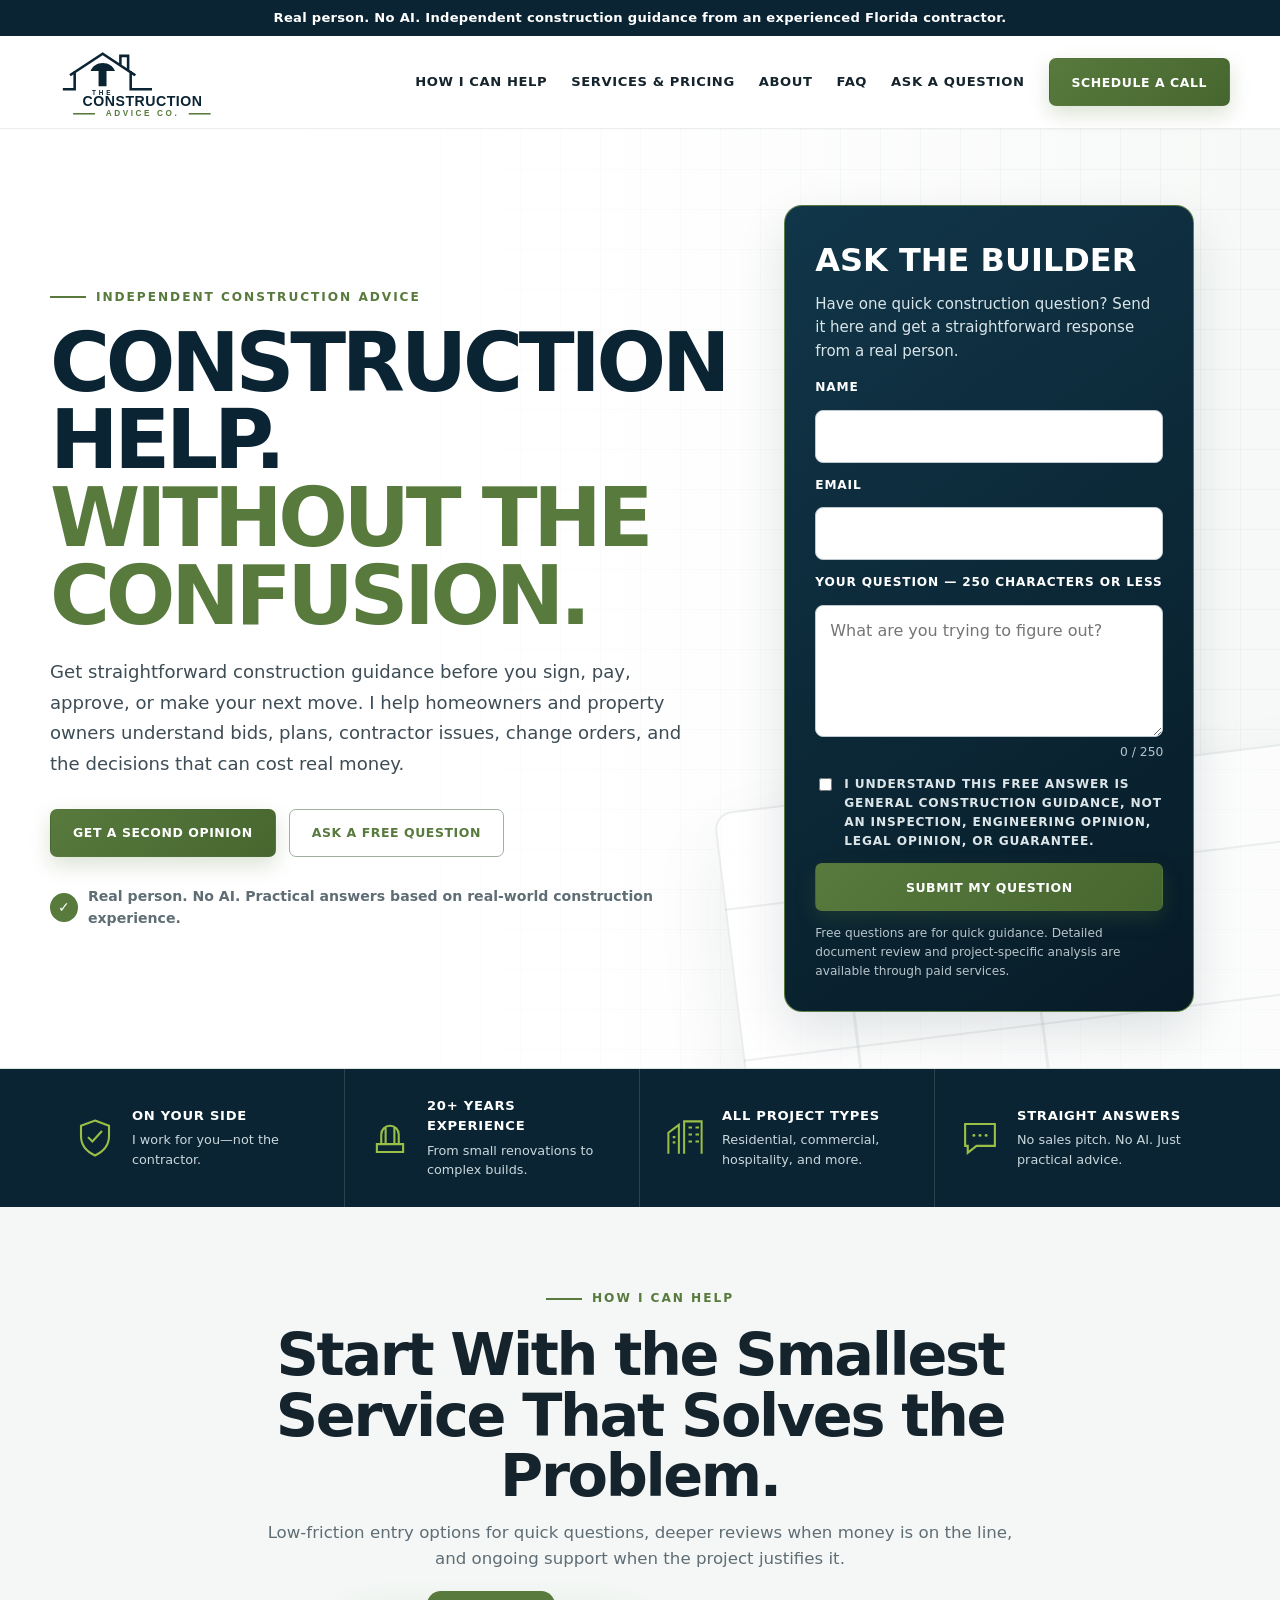
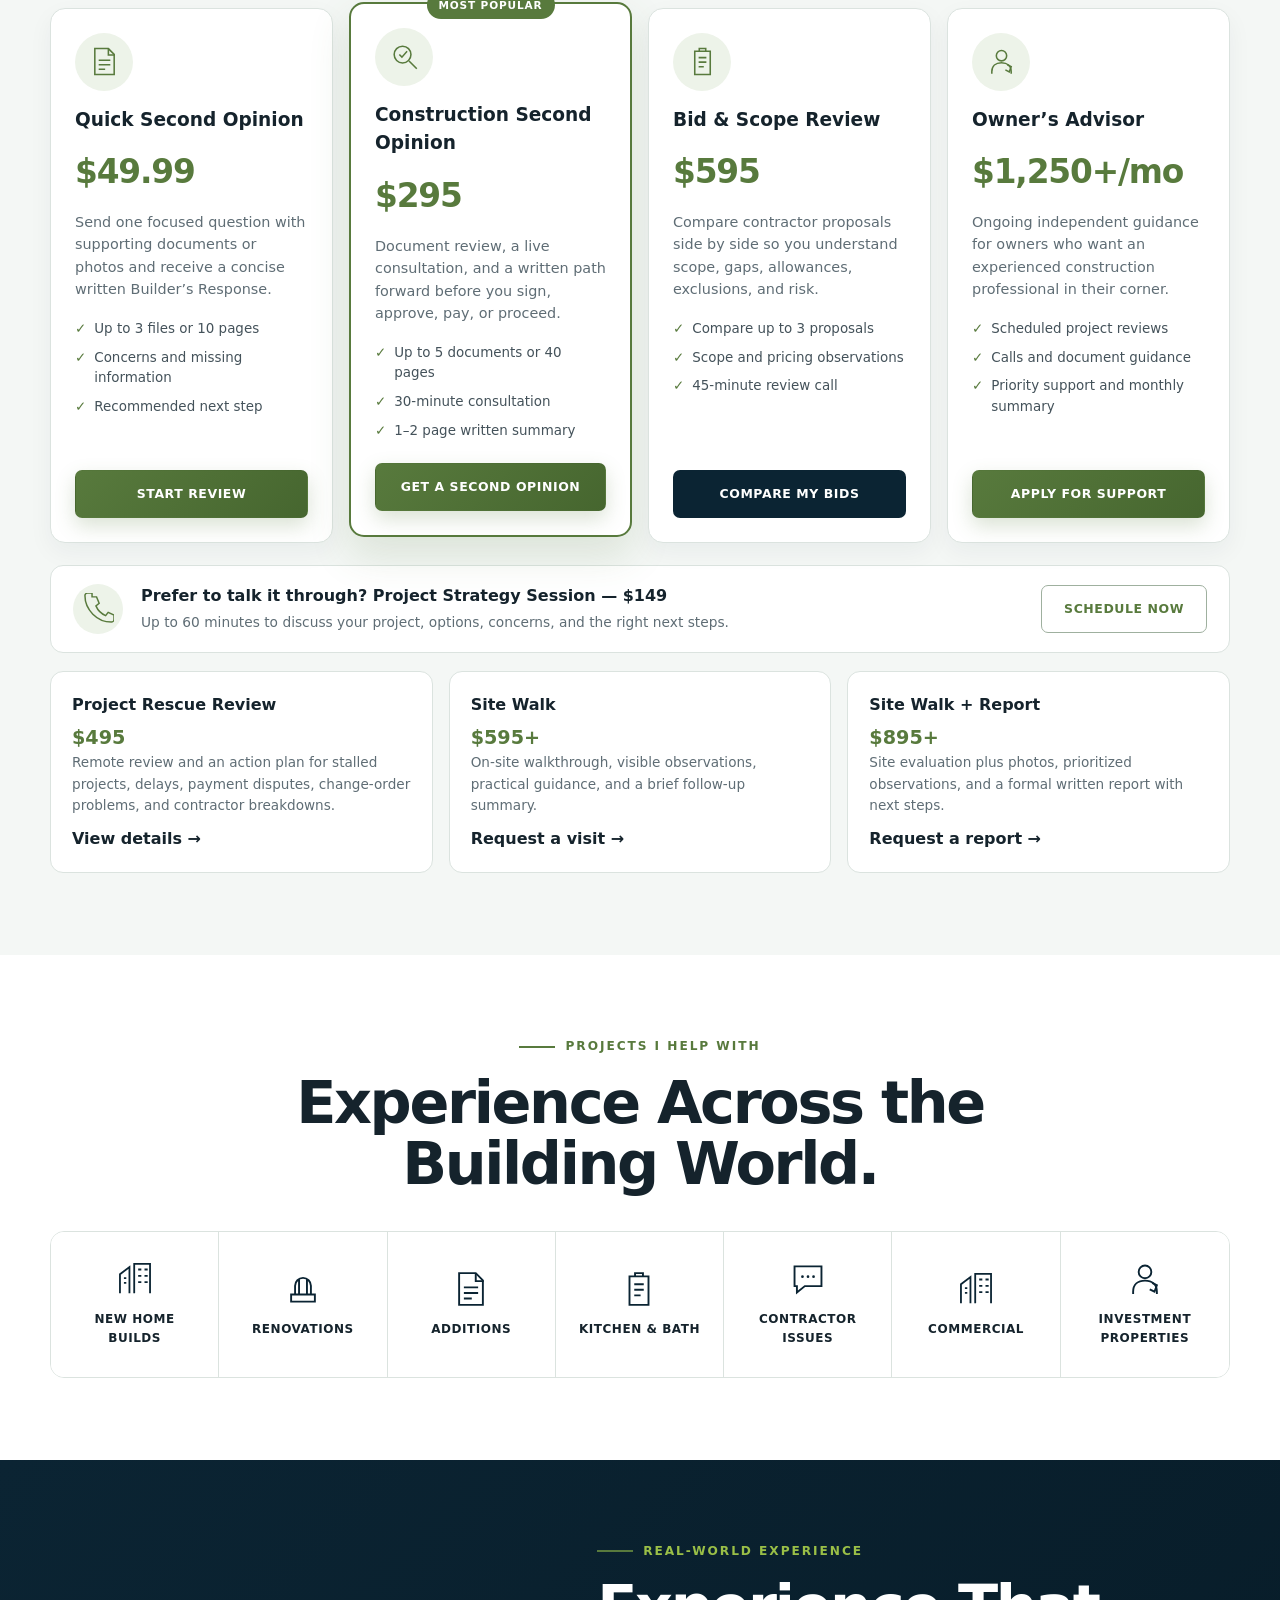
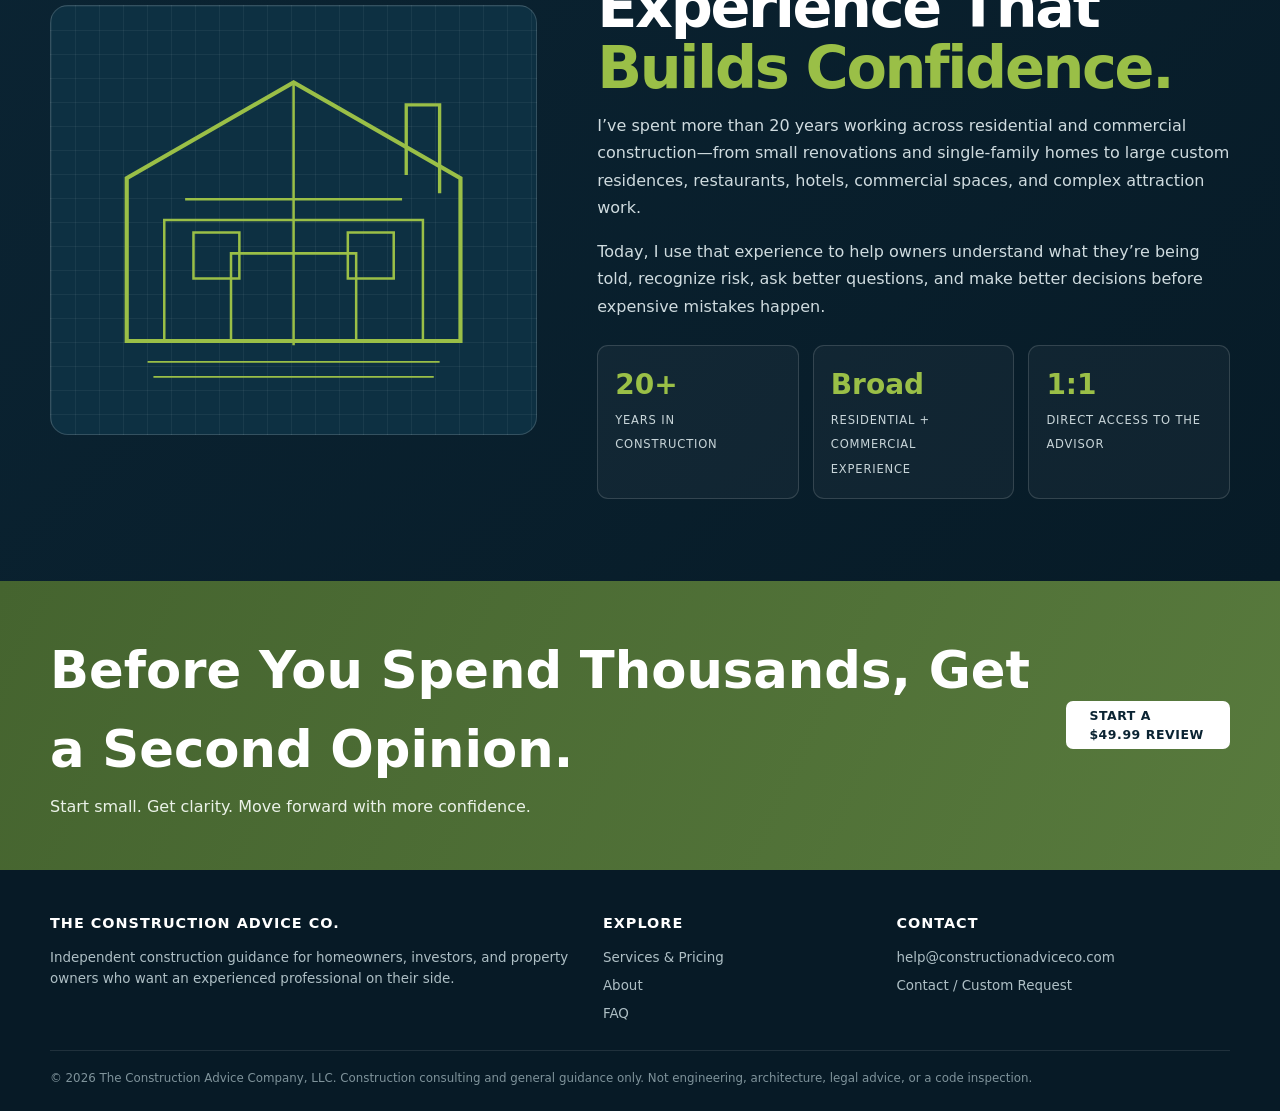
==== index.html @ 318cc496 "Add files via upload Initial website upload" ====
<!DOCTYPE html>

<html lang="en"><head><meta charset="utf-8"/><meta content="width=device-width,initial-scale=1" name="viewport"/><title>The Construction Advice Co. | Independent Construction Advice</title><meta content="Independent construction advice from an experienced Florida contractor." name="description"/><link href="assets/favicon.svg" rel="icon" type="image/svg+xml"/><link href="assets/styles.css" rel="stylesheet"/></head><body data-page="index"><a class="skip" href="#main">Skip to content</a>
<div class="topbar" data-cms="global.topbar">Real person. No AI. Independent construction guidance from an experienced Florida contractor.</div>
<header class="site-header"><div class="container header-inner">
<a aria-label="The Construction Advice Co. home" href="index.html"><img alt="The Construction Advice Co." class="brand-logo" src="assets/logo.svg"/></a>
<nav aria-label="Main navigation" class="nav" data-nav=""><a href="index.html#help">How I Can Help</a><a href="services.html">Services &amp; Pricing</a><a href="about.html">About</a><a href="faq.html">FAQ</a><a href="index.html#ask">Ask a Question</a><a class="btn btn-primary" data-cms-href="global.scheduleUrl" data-cms-text="global.scheduleLabel" data-config-link="scheduleStrategySession" href="strategy-session.html">Schedule a Call</a></nav>
<button aria-label="Open navigation" class="menu" data-menu="">☰</button></div></header>
<main id="main">
<section class="hero" data-cms-section="hero"><div class="container hero-grid"><div class="hero-copy"><div class="eyebrow" data-cms="home.hero.eyebrow">Independent Construction Advice</div><h1 data-cms-html="home.hero.title">Construction Help.<br/><span>Without the Confusion.</span></h1><p data-cms="home.hero.body">Get straightforward construction guidance before you sign, pay, approve, or make your next move. I help homeowners and property owners understand bids, plans, contractor issues, change orders, and the decisions that can cost real money.</p><div class="hero-actions"><a class="btn btn-primary" data-cms-href="home.hero.primaryUrl" data-cms-text="home.hero.primaryLabel" href="services.html#second-opinion">Get a Second Opinion</a><a class="btn btn-outline" data-cms-href="home.hero.secondaryUrl" data-cms-text="home.hero.secondaryLabel" href="#ask">Ask a Free Question</a></div><div class="microproof"><span class="dot">✓</span><span data-cms-tail="home.hero.proofText"><strong data-cms="home.hero.proofBold">Real person. No AI.</strong> Practical answers based on real-world construction experience.</span></div></div>
<div class="ask-card" id="ask"><h2 data-cms="home.ask.title">Ask the Builder</h2><p data-cms="home.ask.intro">Have one quick construction question? Send it here and get a straightforward response from a real person.</p>
<form action="thank-you.html" class="form" data-netlify="true" method="POST" name="ask-the-builder" netlify-honeypot="bot-field"><input name="form-name" type="hidden" value="ask-the-builder"/><p style="display:none"><label>Don’t fill this out: <input name="bot-field"/></label></p><label for="ask-name">Name</label><input autocomplete="name" id="ask-name" name="name" required=""/><label for="ask-email">Email</label><input autocomplete="email" id="ask-email" name="email" required="" type="email"/><label for="ask-question">Your Question — 250 Characters or Less</label><textarea data-char-limit="250" id="ask-question" maxlength="250" name="question" placeholder="What are you trying to figure out?" required=""></textarea><div class="counter" data-counter-for="ask-question">0 / 250</div><label class="form-check"><input name="acknowledgement" required="" type="checkbox" value="yes"/><span>I understand this free answer is general construction guidance, not an inspection, engineering opinion, legal opinion, or guarantee.</span></label><button class="btn btn-primary" data-cms="home.ask.button" type="submit">Submit My Question</button><div class="form-note" data-cms="home.ask.note">Free questions are for quick guidance. Detailed document review and project-specific analysis are available through paid services.</div></form></div></div></section>
<section class="trust" data-cms-section="trust"><div class="container trust-grid"><div class="trust-item"><div class="trust-icon"><svg aria-hidden="true" viewbox="0 0 48 48"><path d="M24 4 40 10v12c0 10-6.3 17.4-16 22-9.7-4.6-16-12-16-22V10L24 4Z" fill="none" stroke="currentColor" stroke-width="2.4"></path><path d="m16 23 5 5 11-12" fill="none" stroke="currentColor" stroke-width="2.4"></path></svg></div><div><strong data-cms="home.trust.0.title">On Your Side</strong><span data-cms="home.trust.0.text">I work for you—not the contractor.</span></div></div><div class="trust-item"><div class="trust-icon"><svg aria-hidden="true" viewbox="0 0 48 48"><path d="M9 31h30v9H9zM14 31V20a10 10 0 0 1 20 0v11M19 12v19M29 12v19" fill="none" stroke="currentColor" stroke-width="2.4"></path></svg></div><div><strong data-cms="home.trust.1.title">20+ Years Experience</strong><span data-cms="home.trust.1.text">From small renovations to complex builds.</span></div></div><div class="trust-item"><div class="trust-icon"><svg aria-hidden="true" viewbox="0 0 48 48"><path d="M5 42V18L17 9v33M23 42V5h20v37M10 23h3M10 29h3M28 12h4M36 12h4M28 20h4M36 20h4M28 28h4M36 28h4" fill="none" stroke="currentColor" stroke-width="2.3"></path></svg></div><div><strong data-cms="home.trust.2.title">All Project Types</strong><span data-cms="home.trust.2.text">Residential, commercial, hospitality, and more.</span></div></div><div class="trust-item"><div class="trust-icon"><svg aria-hidden="true" viewbox="0 0 48 48"><path d="M7 8h34v25H20L10 41v-8H7V8Z" fill="none" stroke="currentColor" stroke-width="2.4"></path><circle cx="17" cy="21" fill="currentColor" r="1.7"></circle><circle cx="24" cy="21" fill="currentColor" r="1.7"></circle><circle cx="31" cy="21" fill="currentColor" r="1.7"></circle></svg></div><div><strong data-cms="home.trust.3.title">Straight Answers</strong><span data-cms="home.trust.3.text">No sales pitch. No AI. Just practical advice.</span></div></div></div></section>
<section class="section section-soft" data-cms-section="help" id="help"><div class="container"><div class="section-head center"><div class="eyebrow" data-cms="home.help.eyebrow">How I Can Help</div><h2 data-cms="home.help.title">Start With the Smallest Service That Solves the Problem.</h2><p data-cms="home.help.intro">Low-friction entry options for quick questions, deeper reviews when money is on the line, and ongoing support when the project justifies it.</p></div><div class="service-grid">
<article class="service-card" data-service-key="quickReview"><div class="service-icon"><svg aria-hidden="true" viewbox="0 0 48 48"><path d="M9 4h21l9 9v31H9V4Z" fill="none" stroke="currentColor" stroke-width="2.4"></path><path d="M30 4v10h10M15 22h18M15 29h18M15 36h10" fill="none" stroke="currentColor" stroke-width="2.4"></path></svg></div><h3 data-service-field="title">Quick Second Opinion</h3><div class="price" data-service-field="price">$49.99</div><p data-service-field="description">Send one focused question with supporting documents or photos and receive a concise written Builder’s Response.</p><ul><li data-service-bullet="0">Up to 3 files or 10 pages</li><li data-service-bullet="1">Concerns and missing information</li><li data-service-bullet="2">Recommended next step</li></ul><a class="btn btn-primary" data-service-field-href="buttonUrl" data-service-field-text="buttonLabel" href="quick-review.html">Start Review</a></article>
<article class="service-card featured" data-service-key="secondOpinion" id="second-opinion"><div class="badge" data-service-field="badge">Most Popular</div><div class="service-icon"><svg aria-hidden="true" viewbox="0 0 48 48"><circle cx="21" cy="21" fill="none" r="13" stroke="currentColor" stroke-width="2.4"></circle><path d="m31 31 12 12M16 21l4 4 8-9" fill="none" stroke="currentColor" stroke-width="2.4"></path></svg></div><h3 data-service-field="title">Construction Second Opinion</h3><div class="price" data-service-field="price">$295</div><p data-service-field="description">Document review, a live consultation, and a written path forward before you sign, approve, pay, or proceed.</p><ul><li data-service-bullet="0">Up to 5 documents or 40 pages</li><li data-service-bullet="1">30-minute consultation</li><li data-service-bullet="2">1–2 page written summary</li></ul><a class="btn btn-primary" data-service-field-href="buttonUrl" data-service-field-text="buttonLabel" href="services.html#second-opinion">Get a Second Opinion</a></article>
<article class="service-card" data-service-key="bidReview"><div class="service-icon"><svg aria-hidden="true" viewbox="0 0 48 48"><path d="M12 8h24v36H12V8Z" fill="none" stroke="currentColor" stroke-width="2.4"></path><path d="M19 8V4h10v4M18 18h12M18 25h12M18 32h8" fill="none" stroke="currentColor" stroke-width="2.4"></path></svg></div><h3 data-service-field="title">Bid &amp; Scope Review</h3><div class="price" data-service-field="price">$595</div><p data-service-field="description">Compare contractor proposals side by side so you understand scope, gaps, allowances, exclusions, and risk.</p><ul><li data-service-bullet="0">Compare up to 3 proposals</li><li data-service-bullet="1">Scope and pricing observations</li><li data-service-bullet="2">45-minute review call</li></ul><a class="btn btn-navy" data-service-field-href="buttonUrl" data-service-field-text="buttonLabel" href="services.html#bid-review">Compare My Bids</a></article>
<article class="service-card" data-service-key="ownersAdvisor"><div class="service-icon"><svg aria-hidden="true" viewbox="0 0 48 48"><circle cx="24" cy="15" fill="none" r="8" stroke="currentColor" stroke-width="2.4"></circle><path d="M9 43v-3c0-9 6-14 15-14s15 5 15 14v3" fill="none" stroke="currentColor" stroke-width="2.4"></path><path d="m33 29 6 3-3 8-6-3" fill="none" stroke="currentColor" stroke-width="2.4"></path></svg></div><h3 data-service-field="title">Owner’s Advisor</h3><div class="price" data-service-field="price">$1,250+<small>/mo</small></div><p data-service-field="description">Ongoing independent guidance for owners who want an experienced construction professional in their corner.</p><ul><li data-service-bullet="0">Scheduled project reviews</li><li data-service-bullet="1">Calls and document guidance</li><li data-service-bullet="2">Priority support and monthly summary</li></ul><a class="btn btn-primary" data-config-link="ownerAdvisorApply" data-service-field-href="buttonUrl" data-service-field-text="buttonLabel" href="contact.html#owners-advisor">Apply for Support</a></article>
</div>
<div class="strategy-bar" data-service-key="strategy"><div class="service-icon"><svg aria-hidden="true" viewbox="0 0 48 48"><path d="M14 6h7l4 10-5 4c3 7 8 12 15 15l4-5 9 4v7c0 2-2 4-4 4C22 45 3 26 3 4c0-2 2-4 4-4h7v6Z" fill="none" stroke="currentColor" stroke-width="2.3"></path></svg></div><div><strong data-strategy-heading="1">Prefer to talk it through? Project Strategy Session — $149</strong><p data-service-field="description">Up to 60 minutes to discuss your project, options, concerns, and the right next steps.</p></div><a class="btn btn-outline" data-config-link="scheduleStrategySession" data-service-field-href="buttonUrl" data-service-field-text="buttonLabel" href="strategy-session.html">Schedule Now</a></div>
<div class="secondary-grid"><div class="secondary-card" data-service-key="projectRescue"><h3 data-service-field="title">Project Rescue Review</h3><div class="mini-price" data-service-field="price">$495</div><p data-service-field="description">Remote review and an action plan for stalled projects, delays, payment disputes, change-order problems, and contractor breakdowns.</p><a data-service-field-href="buttonUrl" href="services.html#project-rescue"><strong data-service-field="buttonLabel">View details →</strong></a></div><div class="secondary-card" data-service-key="siteWalk"><h3 data-service-field="title">Site Walk</h3><div class="mini-price" data-service-field="price">$595+</div><p data-service-field="description">On-site walkthrough, visible observations, practical guidance, and a brief follow-up summary.</p><a data-service-field-href="buttonUrl" href="services.html#site-walk"><strong data-service-field="buttonLabel">Request a visit →</strong></a></div><div class="secondary-card" data-service-key="siteReport"><h3 data-service-field="title">Site Walk + Report</h3><div class="mini-price" data-service-field="price">$895+</div><p data-service-field="description">Site evaluation plus photos, prioritized observations, and a formal written report with next steps.</p><a data-service-field-href="buttonUrl" href="services.html#site-report"><strong data-service-field="buttonLabel">Request a report →</strong></a></div></div></div></section>
<section class="section" data-cms-section="projects"><div class="container"><div class="section-head center"><div class="eyebrow">Projects I Help With</div><h2>Experience Across the Building World.</h2></div><div class="projects">
<div class="project"><svg aria-hidden="true" viewbox="0 0 48 48"><path d="M5 42V18L17 9v33M23 42V5h20v37M10 23h3M10 29h3M28 12h4M36 12h4M28 20h4M36 20h4M28 28h4M36 28h4" fill="none" stroke="currentColor" stroke-width="2.3"></path></svg><strong data-cms="home.projects.0">New Home Builds</strong></div><div class="project"><svg aria-hidden="true" viewbox="0 0 48 48"><path d="M9 31h30v9H9zM14 31V20a10 10 0 0 1 20 0v11M19 12v19M29 12v19" fill="none" stroke="currentColor" stroke-width="2.4"></path></svg><strong data-cms="home.projects.1">Renovations</strong></div><div class="project"><svg aria-hidden="true" viewbox="0 0 48 48"><path d="M9 4h21l9 9v31H9V4Z" fill="none" stroke="currentColor" stroke-width="2.4"></path><path d="M30 4v10h10M15 22h18M15 29h18M15 36h10" fill="none" stroke="currentColor" stroke-width="2.4"></path></svg><strong data-cms="home.projects.2">Additions</strong></div><div class="project"><svg aria-hidden="true" viewbox="0 0 48 48"><path d="M12 8h24v36H12V8Z" fill="none" stroke="currentColor" stroke-width="2.4"></path><path d="M19 8V4h10v4M18 18h12M18 25h12M18 32h8" fill="none" stroke="currentColor" stroke-width="2.4"></path></svg><strong data-cms="home.projects.3">Kitchen &amp; Bath</strong></div><div class="project"><svg aria-hidden="true" viewbox="0 0 48 48"><path d="M7 8h34v25H20L10 41v-8H7V8Z" fill="none" stroke="currentColor" stroke-width="2.4"></path><circle cx="17" cy="21" fill="currentColor" r="1.7"></circle><circle cx="24" cy="21" fill="currentColor" r="1.7"></circle><circle cx="31" cy="21" fill="currentColor" r="1.7"></circle></svg><strong data-cms="home.projects.4">Contractor Issues</strong></div><div class="project"><svg aria-hidden="true" viewbox="0 0 48 48"><path d="M5 42V18L17 9v33M23 42V5h20v37M10 23h3M10 29h3M28 12h4M36 12h4M28 20h4M36 20h4M28 28h4M36 28h4" fill="none" stroke="currentColor" stroke-width="2.3"></path></svg><strong data-cms="home.projects.5">Commercial</strong></div><div class="project"><svg aria-hidden="true" viewbox="0 0 48 48"><circle cx="24" cy="15" fill="none" r="8" stroke="currentColor" stroke-width="2.4"></circle><path d="M9 43v-3c0-9 6-14 15-14s15 5 15 14v3" fill="none" stroke="currentColor" stroke-width="2.4"></path><path d="m33 29 6 3-3 8-6-3" fill="none" stroke="currentColor" stroke-width="2.4"></path></svg><strong data-cms="home.projects.6">Investment Properties</strong></div>
</div></div></section>
<section class="section section-dark" data-cms-section="experience"><div class="container experience-grid"><div class="blueprint"><svg aria-hidden="true" viewbox="0 0 500 420"><path d="M50 355V160l200-115 200 115v195H50Z" fill="none" stroke="currentColor" stroke-width="5"></path><path d="M95 355V210h310v145M175 355V250h150v105M120 185h260M250 45v315" fill="none" stroke="currentColor" stroke-width="3"></path><path d="M75 380h350M82 398h336" fill="none" stroke="currentColor" stroke-width="2"></path><path d="M385 156V72h40v106" fill="none" stroke="currentColor" stroke-width="4"></path><path d="M130 225h55v55h-55zM315 225h55v55h-55z" fill="none" stroke="currentColor" stroke-width="3"></path></svg></div><div class="experience-copy"><div class="eyebrow" data-cms="home.experience.eyebrow" style="color:var(--lime)">Real-World Experience</div><h2 data-cms-html="home.experience.title">Experience That <span>Builds Confidence.</span></h2><p data-cms="home.experience.paragraph1">I’ve spent more than 20 years working across residential and commercial construction—from small renovations and single-family homes to large custom residences, restaurants, hotels, commercial spaces, and complex attraction work.</p><p data-cms="home.experience.paragraph2">Today, I use that experience to help owners understand what they’re being told, recognize risk, ask better questions, and make better decisions before expensive mistakes happen.</p><div class="stats"><div class="stat"><strong data-cms="home.experience.stats.0.value">20+</strong><span data-cms="home.experience.stats.0.label">Years in Construction</span></div><div class="stat"><strong data-cms="home.experience.stats.1.value">Broad</strong><span data-cms="home.experience.stats.1.label">Residential + Commercial Experience</span></div><div class="stat"><strong data-cms="home.experience.stats.2.value">1:1</strong><span data-cms="home.experience.stats.2.label">Direct Access to the Advisor</span></div></div></div></div></section>
<section class="final-cta" data-cms-section="finalCta"><div class="container final-inner"><div><h2 data-cms="home.finalCta.title">Before You Spend Thousands, Get a Second Opinion.</h2><p data-cms="home.finalCta.text">Start small. Get clarity. Move forward with more confidence.</p></div><a class="btn btn-light" data-cms-href="home.finalCta.buttonUrl" data-cms-text="home.finalCta.buttonLabel" href="quick-review.html">Start a $49.99 Review</a></div></section>
</main><footer class="footer"><div class="container"><div class="footer-grid">
<div><h3>The Construction Advice Co.</h3><p data-cms="global.footerDescription">Independent construction guidance for homeowners, investors, and property owners who want an experienced professional on their side.</p></div>
<div><h3>Explore</h3><div class="footer-links"><a href="services.html">Services &amp; Pricing</a><a href="about.html">About</a><a href="faq.html">FAQ</a></div></div>
<div><h3>Contact</h3><div class="footer-links"><a data-cms-email="global.contactEmail" href="mailto:help@constructionadviceco.com">help@constructionadviceco.com</a><a href="contact.html">Contact / Custom Request</a></div></div>
</div><div class="copyright" data-cms="global.disclaimer">© 2026 The Construction Advice Company, LLC. Construction consulting and general guidance only. Not engineering, architecture, legal advice, or a code inspection.</div></div></footer>
<script src="assets/site-config.js"></script><script src="assets/cms-content.js"></script><script src="assets/script.js"></script></body></html>
---- assets/styles.css ----
:root{
  --navy:#0b2433;--navy2:#113649;--green:#587a3d;--green2:#779c50;--lime:#9abf47;
  --ink:#15232c;--muted:#5f6d75;--soft:#f4f7f5;--line:#dbe3df;--white:#fff;
  --shadow:0 20px 50px rgba(11,36,51,.12);--radius:18px;--max:1180px
}
*{box-sizing:border-box}html{scroll-behavior:smooth}body{margin:0;color:var(--ink);background:#fff;font-family:Inter,ui-sans-serif,system-ui,-apple-system,BlinkMacSystemFont,"Segoe UI",sans-serif;line-height:1.55}a{color:inherit;text-decoration:none}img,svg{max-width:100%;display:block}button,input,textarea,select{font:inherit}.container{width:min(var(--max),calc(100% - 40px));margin:auto}.skip{position:absolute;left:-9999px}.skip:focus{left:10px;top:10px;background:#fff;padding:10px;z-index:9999}
.topbar{background:var(--navy);color:#fff;text-align:center;padding:8px 18px;font-size:.82rem;font-weight:700;letter-spacing:.02em}.site-header{position:sticky;top:0;z-index:50;background:rgba(255,255,255,.96);backdrop-filter:blur(12px);border-bottom:1px solid rgba(11,36,51,.08)}.header-inner{min-height:92px;display:flex;align-items:center;justify-content:space-between;gap:24px}.brand-logo{width:250px;max-height:72px;object-fit:contain;object-position:left center}.nav{display:flex;gap:24px;align-items:center;font-size:.82rem;font-weight:850;text-transform:uppercase;letter-spacing:.045em}.nav a:not(.btn){padding:12px 0;position:relative}.nav a:not(.btn)::after{content:"";position:absolute;left:0;right:100%;bottom:4px;height:2px;background:var(--green);transition:.2s}.nav a:hover::after{right:0}.menu{display:none;width:46px;height:46px;border:1px solid var(--line);background:#fff;border-radius:8px;font-size:1.35rem}.btn{display:inline-flex;align-items:center;justify-content:center;min-height:48px;padding:0 22px;border-radius:7px;border:1px solid transparent;font-weight:850;text-transform:uppercase;letter-spacing:.045em;font-size:.78rem;cursor:pointer;transition:.2s}.btn:hover{transform:translateY(-2px)}.btn-primary{background:linear-gradient(135deg,var(--green),#46662f);color:#fff;box-shadow:0 8px 20px rgba(88,122,61,.22)}.btn-navy{background:var(--navy);color:#fff}.btn-outline{border-color:#9fb09f;color:var(--green);background:#fff}.btn-light{background:#fff;color:var(--navy)}
.hero{position:relative;overflow:hidden;border-bottom:1px solid var(--line);background:linear-gradient(90deg,#fff 0%,rgba(255,255,255,.97) 44%,rgba(244,247,245,.78) 100%)}.hero:before{content:"";position:absolute;inset:0;background:linear-gradient(rgba(11,36,51,.035) 1px,transparent 1px),linear-gradient(90deg,rgba(11,36,51,.035) 1px,transparent 1px);background-size:40px 40px;mask-image:linear-gradient(to right,transparent 20%,#000 90%)}.hero:after{content:"";position:absolute;width:620px;height:410px;right:-80px;bottom:-120px;border:2px solid rgba(11,36,51,.08);border-radius:18px;transform:rotate(-7deg);background:linear-gradient(90deg,transparent 0 18%,rgba(11,36,51,.07) 18% 18.5%,transparent 18.5% 48%,rgba(11,36,51,.07) 48% 48.5%,transparent 48.5%),linear-gradient(transparent 0 23%,rgba(11,36,51,.07) 23% 23.5%,transparent 23.5% 60%,rgba(11,36,51,.07) 60% 60.5%,transparent 60.5%),rgba(255,255,255,.55);box-shadow:0 35px 80px rgba(11,36,51,.08)}.hero-grid{position:relative;z-index:2;display:grid;grid-template-columns:1.08fr .92fr;gap:58px;align-items:center;padding:76px 0 56px}.eyebrow{color:var(--green);font-size:.76rem;font-weight:900;letter-spacing:.16em;text-transform:uppercase;display:flex;align-items:center;gap:10px;margin-bottom:17px}.eyebrow:before{content:"";width:36px;height:2px;background:var(--green)}h1,h2,h3,p{margin-top:0}.hero h1{font-size:clamp(3.2rem,6.4vw,5.9rem);line-height:.95;letter-spacing:-.052em;text-transform:uppercase;margin-bottom:22px;color:var(--navy)}.hero h1 span{color:var(--green)}.hero-copy>p{font-size:1.13rem;line-height:1.7;color:#3d4c55;max-width:650px}.hero-actions{display:flex;flex-wrap:wrap;gap:13px;margin:29px 0}.microproof{display:flex;gap:10px;align-items:center;font-size:.88rem;color:var(--muted);font-weight:650}.microproof .dot{width:29px;height:29px;display:grid;place-items:center;border-radius:50%;background:var(--green);color:#fff;font-weight:900}
.ask-card{background:linear-gradient(145deg,var(--navy2),#071b27);color:#fff;padding:30px;border-radius:var(--radius);border:1px solid rgba(154,191,71,.55);box-shadow:var(--shadow)}.ask-card h2{font-size:2rem;text-transform:uppercase;margin-bottom:7px}.ask-card>p{color:#d9e5e9;font-size:.94rem}.form{display:grid;gap:13px}.form label{font-size:.76rem;font-weight:850;text-transform:uppercase;letter-spacing:.07em}.form input,.form textarea,.form select{width:100%;padding:13px 14px;border-radius:8px;border:1px solid #bdc9ce;background:#fff;color:var(--ink);outline:none}.form textarea{min-height:132px;resize:vertical}.form input:focus,.form textarea:focus,.form select:focus{border-color:var(--lime);box-shadow:0 0 0 3px rgba(154,191,71,.17)}.counter{text-align:right;color:#b7c5ca;font-size:.77rem;margin-top:-7px}.form-note{font-size:.76rem;color:#b8c5ca}.form-check{display:flex;gap:9px;align-items:flex-start;color:#dce6e9;font-size:.77rem}.form-check input{width:auto;margin-top:3px}.success{display:none;padding:12px 14px;border-radius:8px;background:#edf6e7;color:#375323;font-weight:750}.success.show{display:block}.ask-card .success{background:rgba(154,191,71,.16);color:#d8f0b9}
.trust{background:var(--navy);color:#fff}.trust-grid{display:grid;grid-template-columns:repeat(4,1fr)}.trust-item{display:grid;grid-template-columns:44px 1fr;gap:14px;align-items:center;padding:27px 24px;border-right:1px solid rgba(255,255,255,.14)}.trust-item:last-child{border-right:0}.trust-icon{width:42px;height:42px;color:var(--lime)}.trust-item strong{display:block;text-transform:uppercase;font-size:.82rem;letter-spacing:.055em;margin-bottom:4px}.trust-item span{display:block;color:#cad8dd;font-size:.8rem}
.section{padding:82px 0}.section-soft{background:var(--soft)}.section-dark{background:linear-gradient(135deg,var(--navy),#071b27);color:#fff}.section-head{max-width:780px;margin-bottom:36px}.section-head.center{text-align:center;margin-inline:auto}.section-head.center .eyebrow{justify-content:center}.section h2,.page-hero h1{font-size:clamp(2.35rem,4.6vw,4rem);line-height:1.03;letter-spacing:-.04em;margin-bottom:13px}.section-head p{color:var(--muted);font-size:1.04rem}.section-dark .section-head p{color:#cad8dd}.service-grid{display:grid;grid-template-columns:repeat(4,1fr);gap:16px}.service-card{position:relative;display:flex;flex-direction:column;padding:24px;background:#fff;border:1px solid var(--line);border-radius:15px;box-shadow:0 9px 24px rgba(11,36,51,.05);min-height:420px}.service-card.featured{border:2px solid var(--green);box-shadow:0 18px 40px rgba(88,122,61,.16);transform:translateY(-6px)}.badge{position:absolute;top:-13px;left:50%;transform:translateX(-50%);white-space:nowrap;background:var(--green);color:#fff;padding:6px 12px;border-radius:999px;font-size:.66rem;text-transform:uppercase;font-weight:900;letter-spacing:.08em}.service-icon{width:58px;height:58px;border-radius:50%;display:grid;place-items:center;color:var(--green);background:#edf3e9;margin-bottom:15px}.service-icon svg{width:31px;height:31px}.service-card h3{font-size:1.16rem;margin-bottom:5px}.price{font-size:2.05rem;color:var(--green);font-weight:900;letter-spacing:-.035em;margin:8px 0 13px}.price small{font-size:.85rem;letter-spacing:0}.service-card p{color:var(--muted);font-size:.9rem}.service-card ul{list-style:none;margin:4px 0 21px;padding:0;display:grid;gap:8px;font-size:.84rem;color:#44525a}.service-card li{display:flex;gap:8px}.service-card li:before{content:"✓";font-weight:900;color:var(--green)}.service-card .btn{margin-top:auto}.strategy-bar{display:grid;grid-template-columns:auto 1fr auto;align-items:center;gap:18px;margin-top:22px;padding:18px 22px;background:#fff;border:1px solid var(--line);border-radius:13px}.strategy-bar .service-icon{margin:0;width:50px;height:50px}.strategy-bar strong{display:block;font-size:1rem}.strategy-bar p{margin:3px 0 0;color:var(--muted);font-size:.86rem}.secondary-grid{display:grid;grid-template-columns:repeat(3,1fr);gap:16px;margin-top:18px}.secondary-card{background:#fff;border:1px solid var(--line);border-radius:13px;padding:21px}.secondary-card h3{font-size:1rem;margin-bottom:5px}.secondary-card p{color:var(--muted);font-size:.85rem;margin-bottom:11px}.mini-price{font-size:1.2rem;font-weight:900;color:var(--green)}
.projects{display:grid;grid-template-columns:repeat(7,1fr);border:1px solid var(--line);border-radius:14px;overflow:hidden}.project{min-height:145px;display:flex;flex-direction:column;align-items:center;justify-content:center;text-align:center;gap:12px;padding:18px;border-right:1px solid var(--line);background:#fff}.project:last-child{border-right:0}.project svg{width:38px;height:38px;color:var(--navy)}.project strong{font-size:.75rem;text-transform:uppercase;letter-spacing:.045em}
.experience-grid{display:grid;grid-template-columns:.87fr 1.13fr;gap:60px;align-items:center}.blueprint{min-height:430px;border:1px solid rgba(255,255,255,.16);border-radius:18px;background:linear-gradient(rgba(255,255,255,.05) 1px,transparent 1px),linear-gradient(90deg,rgba(255,255,255,.05) 1px,transparent 1px),#0d3042;background-size:24px 24px;position:relative}.blueprint svg{position:absolute;inset:34px;width:calc(100% - 68px);height:calc(100% - 68px);color:var(--lime)}.experience-copy h2 span{color:var(--lime)}.experience-copy p{color:#cfdbdf;font-size:1rem;line-height:1.72}.stats{display:grid;grid-template-columns:repeat(3,1fr);gap:14px;margin-top:25px}.stat{padding:17px;border:1px solid rgba(255,255,255,.14);border-radius:11px;background:rgba(255,255,255,.04)}.stat strong{display:block;color:var(--lime);font-size:1.75rem}.stat span{font-size:.72rem;color:#c8d5d9;text-transform:uppercase;letter-spacing:.07em}
.page-hero{padding:67px 0;background:linear-gradient(135deg,var(--navy),var(--navy2));color:#fff}.page-hero p{max-width:760px;color:#d2dfe4;font-size:1.05rem}.price-list{display:grid;gap:14px}.price-row{display:grid;grid-template-columns:1.1fr .5fr 1.55fr auto;gap:17px;align-items:center;background:#fff;border:1px solid var(--line);border-radius:13px;padding:20px}.price-row strong{font-size:1rem}.amount{font-size:1.35rem;font-weight:900;color:var(--green)}.details{color:var(--muted);font-size:.87rem}.two-col{display:grid;grid-template-columns:1fr 1fr;gap:34px}.content-card{background:#fff;border:1px solid var(--line);border-radius:15px;padding:27px;box-shadow:0 10px 24px rgba(11,36,51,.05)}.content-card h2{font-size:1.8rem}.checklist{display:grid;gap:10px;padding:0;list-style:none}.checklist li{display:flex;gap:9px}.checklist li:before{content:"✓";font-weight:900;color:var(--green)}.notice{border-left:4px solid var(--green);background:#edf3e9;border-radius:8px;padding:14px 16px;color:#3c4d43;font-size:.86rem}.form-card{max-width:820px;margin:auto;background:#fff;border:1px solid var(--line);border-radius:16px;padding:29px;box-shadow:var(--shadow)}.form-card .form-note{color:var(--muted)}.file-help{font-size:.76rem;color:var(--muted);margin-top:-7px}.payment-box{display:grid;grid-template-columns:1fr auto;align-items:center;gap:18px;padding:20px;border:1px solid var(--line);background:#fff;border-radius:13px;margin-bottom:22px}.payment-box h3{margin-bottom:4px}.payment-box p{margin-bottom:0;color:var(--muted);font-size:.85rem}
.faq{display:grid;gap:12px}.faq details{background:#fff;border:1px solid var(--line);border-radius:11px;padding:17px 19px}.faq summary{cursor:pointer;font-weight:850}.faq p{color:var(--muted);font-size:.9rem;margin:12px 0 0}.final-cta{padding:50px 0;background:linear-gradient(115deg,#45642f,var(--green));color:#fff}.final-inner{display:flex;justify-content:space-between;align-items:center;gap:28px}.final-cta h2{margin-bottom:5px;font-size:clamp(2rem,4vw,3.2rem)}.final-cta p{margin-bottom:0;color:#ebf2e8}.footer{background:#071a26;color:#b9c8ce;padding:42px 0 24px}.footer-grid{display:grid;grid-template-columns:1.4fr .7fr .9fr;gap:34px}.footer h3{color:#fff;font-size:.9rem;text-transform:uppercase;letter-spacing:.07em}.footer p,.footer a{font-size:.84rem;color:#aebfc5}.footer-links{display:grid;gap:7px}.copyright{border-top:1px solid rgba(255,255,255,.1);padding-top:18px;margin-top:25px;font-size:.74rem;color:#7f939b}
@media(max-width:1050px){.nav{position:fixed;display:none;inset:92px 20px auto 20px;flex-direction:column;align-items:stretch;padding:20px;background:#fff;border:1px solid var(--line);box-shadow:var(--shadow);border-radius:12px}.nav.open{display:flex}.nav a{text-align:center}.menu{display:block}.hero-grid,.experience-grid{grid-template-columns:1fr}.service-grid{grid-template-columns:repeat(2,1fr)}.projects{grid-template-columns:repeat(4,1fr)}.project{border-bottom:1px solid var(--line)}.price-row{grid-template-columns:1fr}.two-col{grid-template-columns:1fr}.secondary-grid{grid-template-columns:1fr 1fr}}
@media(max-width:720px){.container{width:min(var(--max),calc(100% - 26px))}.header-inner{min-height:78px}.brand-logo{width:205px}.nav{inset:78px 13px auto 13px}.hero-grid{padding:52px 0 42px}.hero h1{font-size:3.2rem}.hero-actions{flex-direction:column}.hero-actions .btn{width:100%}.trust-grid{grid-template-columns:1fr 1fr}.trust-item:nth-child(2){border-right:0}.service-grid,.secondary-grid{grid-template-columns:1fr}.service-card.featured{transform:none}.strategy-bar{grid-template-columns:1fr}.strategy-bar .service-icon{display:none}.projects{grid-template-columns:1fr 1fr}.project:nth-child(even){border-right:0}.stats{grid-template-columns:1fr}.payment-box{grid-template-columns:1fr}.final-inner{flex-direction:column;align-items:flex-start}.final-inner .btn{width:100%}.footer-grid{grid-template-columns:1fr}.section{padding:62px 0}}
@media(max-width:460px){.brand-logo{width:170px}.trust-grid,.projects{grid-template-columns:1fr}.trust-item,.project{border-right:0}.hero h1{font-size:2.75rem}.ask-card{padding:22px 18px}}
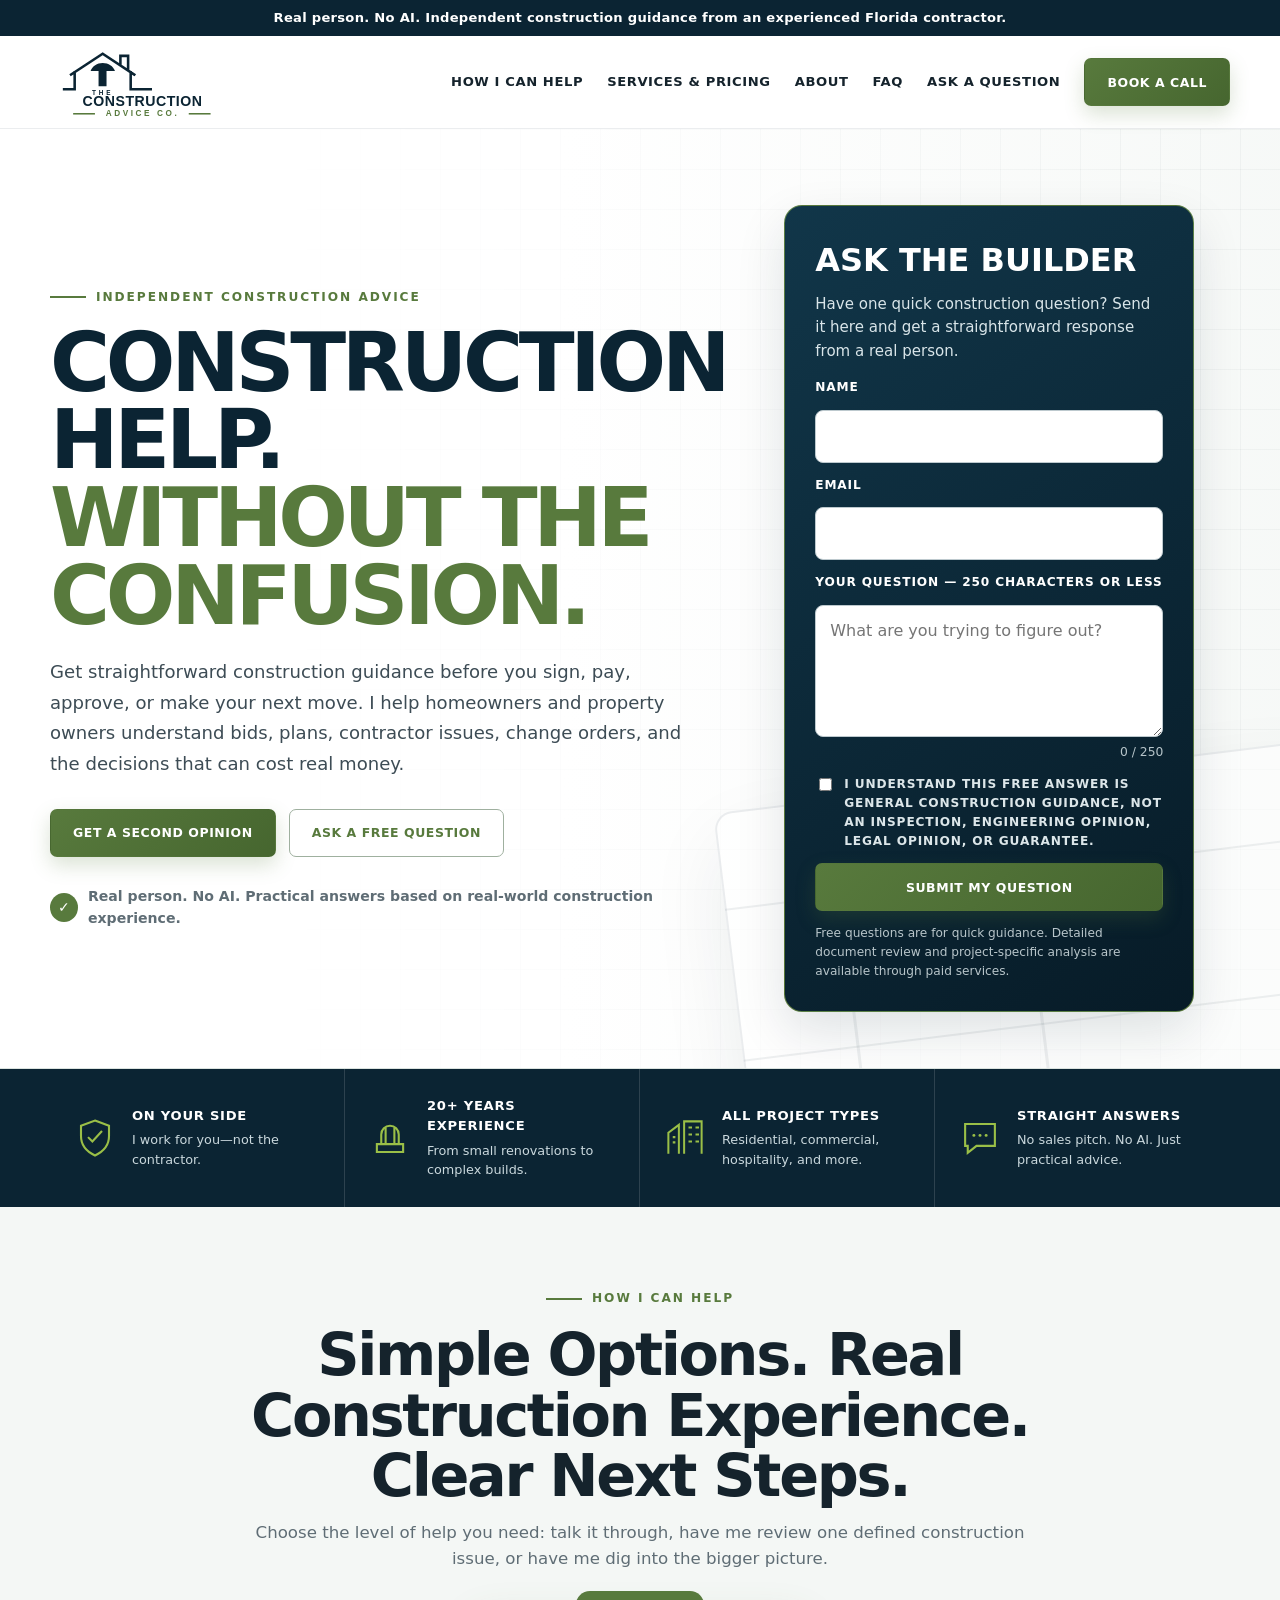
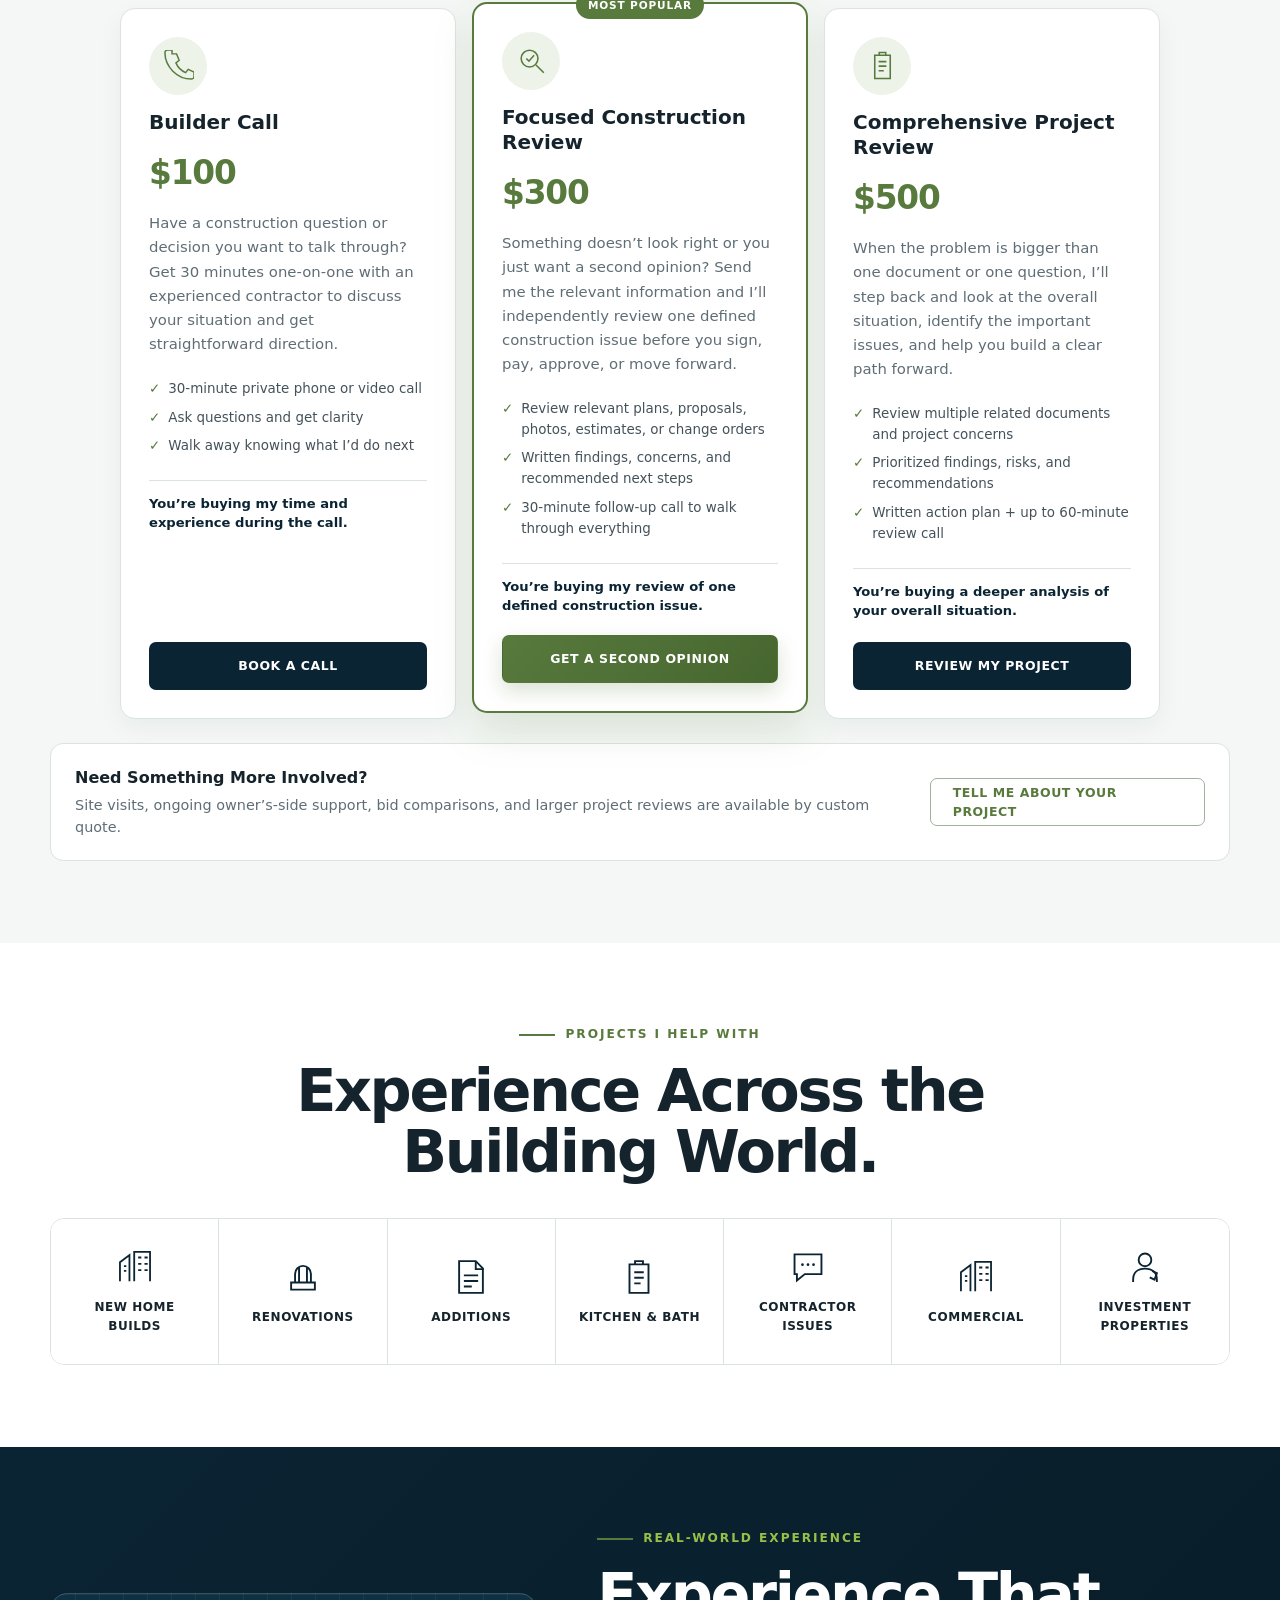
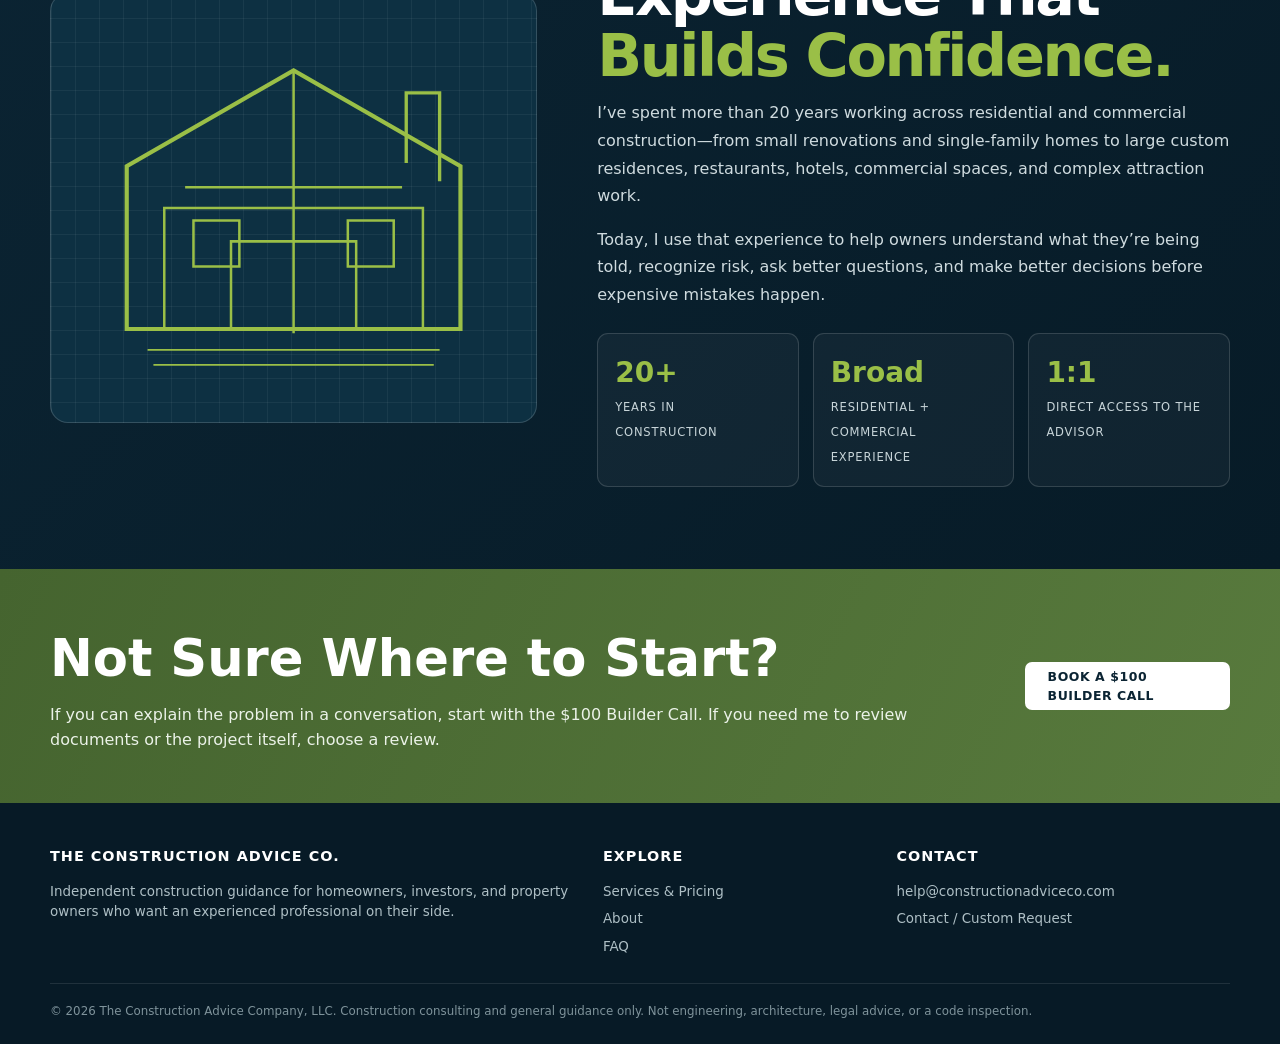
==== commit ef676494: "Add files via upload Services Change" ====
--- a/index.html
+++ b/index.html
@@ -4,26 +4,22 @@
 <div class="topbar" data-cms="global.topbar">Real person. No AI. Independent construction guidance from an experienced Florida contractor.</div>
 <header class="site-header"><div class="container header-inner">
 <a aria-label="The Construction Advice Co. home" href="index.html"><img alt="The Construction Advice Co." class="brand-logo" src="assets/logo.svg"/></a>
-<nav aria-label="Main navigation" class="nav" data-nav=""><a href="index.html#help">How I Can Help</a><a href="services.html">Services &amp; Pricing</a><a href="about.html">About</a><a href="faq.html">FAQ</a><a href="index.html#ask">Ask a Question</a><a class="btn btn-primary" data-cms-href="global.scheduleUrl" data-cms-text="global.scheduleLabel" data-config-link="scheduleStrategySession" href="strategy-session.html">Schedule a Call</a></nav>
+<nav aria-label="Main navigation" class="nav" data-nav=""><a href="index.html#help">How I Can Help</a><a href="services.html">Services &amp; Pricing</a><a href="about.html">About</a><a href="faq.html">FAQ</a><a href="index.html#ask">Ask a Question</a><a class="btn btn-primary" data-cms-href="global.scheduleUrl" data-cms-text="global.scheduleLabel" data-config-link="scheduleBuilderCall" href="/builder-call">Book a Call</a></nav>
 <button aria-label="Open navigation" class="menu" data-menu="">☰</button></div></header>
 <main id="main">
 <section class="hero" data-cms-section="hero"><div class="container hero-grid"><div class="hero-copy"><div class="eyebrow" data-cms="home.hero.eyebrow">Independent Construction Advice</div><h1 data-cms-html="home.hero.title">Construction Help.<br/><span>Without the Confusion.</span></h1><p data-cms="home.hero.body">Get straightforward construction guidance before you sign, pay, approve, or make your next move. I help homeowners and property owners understand bids, plans, contractor issues, change orders, and the decisions that can cost real money.</p><div class="hero-actions"><a class="btn btn-primary" data-cms-href="home.hero.primaryUrl" data-cms-text="home.hero.primaryLabel" href="services.html#second-opinion">Get a Second Opinion</a><a class="btn btn-outline" data-cms-href="home.hero.secondaryUrl" data-cms-text="home.hero.secondaryLabel" href="#ask">Ask a Free Question</a></div><div class="microproof"><span class="dot">✓</span><span data-cms-tail="home.hero.proofText"><strong data-cms="home.hero.proofBold">Real person. No AI.</strong> Practical answers based on real-world construction experience.</span></div></div>
 <div class="ask-card" id="ask"><h2 data-cms="home.ask.title">Ask the Builder</h2><p data-cms="home.ask.intro">Have one quick construction question? Send it here and get a straightforward response from a real person.</p>
-<form action="thank-you.html" class="form" data-netlify="true" method="POST" name="ask-the-builder" netlify-honeypot="bot-field"><input name="form-name" type="hidden" value="ask-the-builder"/><p style="display:none"><label>Don’t fill this out: <input name="bot-field"/></label></p><label for="ask-name">Name</label><input autocomplete="name" id="ask-name" name="name" required=""/><label for="ask-email">Email</label><input autocomplete="email" id="ask-email" name="email" required="" type="email"/><label for="ask-question">Your Question — 250 Characters or Less</label><textarea data-char-limit="250" id="ask-question" maxlength="250" name="question" placeholder="What are you trying to figure out?" required=""></textarea><div class="counter" data-counter-for="ask-question">0 / 250</div><label class="form-check"><input name="acknowledgement" required="" type="checkbox" value="yes"/><span>I understand this free answer is general construction guidance, not an inspection, engineering opinion, legal opinion, or guarantee.</span></label><button class="btn btn-primary" data-cms="home.ask.button" type="submit">Submit My Question</button><div class="form-note" data-cms="home.ask.note">Free questions are for quick guidance. Detailed document review and project-specific analysis are available through paid services.</div></form></div></div></section>
+<form action="/thank-you.html" class="form" data-netlify="true" method="POST" name="ask-the-builder" netlify-honeypot="bot-field"><input name="form-name" type="hidden" value="ask-the-builder"/><p style="display:none"><label>Don’t fill this out: <input name="bot-field"/></label></p><label for="ask-name">Name</label><input autocomplete="name" id="ask-name" name="name" required=""/><label for="ask-email">Email</label><input autocomplete="email" id="ask-email" name="email" required="" type="email"/><label for="ask-question">Your Question — 250 Characters or Less</label><textarea data-char-limit="250" id="ask-question" maxlength="250" name="question" placeholder="What are you trying to figure out?" required=""></textarea><div class="counter" data-counter-for="ask-question">0 / 250</div><label class="form-check"><input name="acknowledgement" required="" type="checkbox" value="yes"/><span>I understand this free answer is general construction guidance, not an inspection, engineering opinion, legal opinion, or guarantee.</span></label><button class="btn btn-primary" data-cms="home.ask.button" type="submit">Submit My Question</button><div class="form-note" data-cms="home.ask.note">Free questions are for quick guidance. Detailed document review and project-specific analysis are available through paid services.</div></form></div></div></section>
 <section class="trust" data-cms-section="trust"><div class="container trust-grid"><div class="trust-item"><div class="trust-icon"><svg aria-hidden="true" viewbox="0 0 48 48"><path d="M24 4 40 10v12c0 10-6.3 17.4-16 22-9.7-4.6-16-12-16-22V10L24 4Z" fill="none" stroke="currentColor" stroke-width="2.4"></path><path d="m16 23 5 5 11-12" fill="none" stroke="currentColor" stroke-width="2.4"></path></svg></div><div><strong data-cms="home.trust.0.title">On Your Side</strong><span data-cms="home.trust.0.text">I work for you—not the contractor.</span></div></div><div class="trust-item"><div class="trust-icon"><svg aria-hidden="true" viewbox="0 0 48 48"><path d="M9 31h30v9H9zM14 31V20a10 10 0 0 1 20 0v11M19 12v19M29 12v19" fill="none" stroke="currentColor" stroke-width="2.4"></path></svg></div><div><strong data-cms="home.trust.1.title">20+ Years Experience</strong><span data-cms="home.trust.1.text">From small renovations to complex builds.</span></div></div><div class="trust-item"><div class="trust-icon"><svg aria-hidden="true" viewbox="0 0 48 48"><path d="M5 42V18L17 9v33M23 42V5h20v37M10 23h3M10 29h3M28 12h4M36 12h4M28 20h4M36 20h4M28 28h4M36 28h4" fill="none" stroke="currentColor" stroke-width="2.3"></path></svg></div><div><strong data-cms="home.trust.2.title">All Project Types</strong><span data-cms="home.trust.2.text">Residential, commercial, hospitality, and more.</span></div></div><div class="trust-item"><div class="trust-icon"><svg aria-hidden="true" viewbox="0 0 48 48"><path d="M7 8h34v25H20L10 41v-8H7V8Z" fill="none" stroke="currentColor" stroke-width="2.4"></path><circle cx="17" cy="21" fill="currentColor" r="1.7"></circle><circle cx="24" cy="21" fill="currentColor" r="1.7"></circle><circle cx="31" cy="21" fill="currentColor" r="1.7"></circle></svg></div><div><strong data-cms="home.trust.3.title">Straight Answers</strong><span data-cms="home.trust.3.text">No sales pitch. No AI. Just practical advice.</span></div></div></div></section>
-<section class="section section-soft" data-cms-section="help" id="help"><div class="container"><div class="section-head center"><div class="eyebrow" data-cms="home.help.eyebrow">How I Can Help</div><h2 data-cms="home.help.title">Start With the Smallest Service That Solves the Problem.</h2><p data-cms="home.help.intro">Low-friction entry options for quick questions, deeper reviews when money is on the line, and ongoing support when the project justifies it.</p></div><div class="service-grid">
-<article class="service-card" data-service-key="quickReview"><div class="service-icon"><svg aria-hidden="true" viewbox="0 0 48 48"><path d="M9 4h21l9 9v31H9V4Z" fill="none" stroke="currentColor" stroke-width="2.4"></path><path d="M30 4v10h10M15 22h18M15 29h18M15 36h10" fill="none" stroke="currentColor" stroke-width="2.4"></path></svg></div><h3 data-service-field="title">Quick Second Opinion</h3><div class="price" data-service-field="price">$49.99</div><p data-service-field="description">Send one focused question with supporting documents or photos and receive a concise written Builder’s Response.</p><ul><li data-service-bullet="0">Up to 3 files or 10 pages</li><li data-service-bullet="1">Concerns and missing information</li><li data-service-bullet="2">Recommended next step</li></ul><a class="btn btn-primary" data-service-field-href="buttonUrl" data-service-field-text="buttonLabel" href="quick-review.html">Start Review</a></article>
-<article class="service-card featured" data-service-key="secondOpinion" id="second-opinion"><div class="badge" data-service-field="badge">Most Popular</div><div class="service-icon"><svg aria-hidden="true" viewbox="0 0 48 48"><circle cx="21" cy="21" fill="none" r="13" stroke="currentColor" stroke-width="2.4"></circle><path d="m31 31 12 12M16 21l4 4 8-9" fill="none" stroke="currentColor" stroke-width="2.4"></path></svg></div><h3 data-service-field="title">Construction Second Opinion</h3><div class="price" data-service-field="price">$295</div><p data-service-field="description">Document review, a live consultation, and a written path forward before you sign, approve, pay, or proceed.</p><ul><li data-service-bullet="0">Up to 5 documents or 40 pages</li><li data-service-bullet="1">30-minute consultation</li><li data-service-bullet="2">1–2 page written summary</li></ul><a class="btn btn-primary" data-service-field-href="buttonUrl" data-service-field-text="buttonLabel" href="services.html#second-opinion">Get a Second Opinion</a></article>
-<article class="service-card" data-service-key="bidReview"><div class="service-icon"><svg aria-hidden="true" viewbox="0 0 48 48"><path d="M12 8h24v36H12V8Z" fill="none" stroke="currentColor" stroke-width="2.4"></path><path d="M19 8V4h10v4M18 18h12M18 25h12M18 32h8" fill="none" stroke="currentColor" stroke-width="2.4"></path></svg></div><h3 data-service-field="title">Bid &amp; Scope Review</h3><div class="price" data-service-field="price">$595</div><p data-service-field="description">Compare contractor proposals side by side so you understand scope, gaps, allowances, exclusions, and risk.</p><ul><li data-service-bullet="0">Compare up to 3 proposals</li><li data-service-bullet="1">Scope and pricing observations</li><li data-service-bullet="2">45-minute review call</li></ul><a class="btn btn-navy" data-service-field-href="buttonUrl" data-service-field-text="buttonLabel" href="services.html#bid-review">Compare My Bids</a></article>
-<article class="service-card" data-service-key="ownersAdvisor"><div class="service-icon"><svg aria-hidden="true" viewbox="0 0 48 48"><circle cx="24" cy="15" fill="none" r="8" stroke="currentColor" stroke-width="2.4"></circle><path d="M9 43v-3c0-9 6-14 15-14s15 5 15 14v3" fill="none" stroke="currentColor" stroke-width="2.4"></path><path d="m33 29 6 3-3 8-6-3" fill="none" stroke="currentColor" stroke-width="2.4"></path></svg></div><h3 data-service-field="title">Owner’s Advisor</h3><div class="price" data-service-field="price">$1,250+<small>/mo</small></div><p data-service-field="description">Ongoing independent guidance for owners who want an experienced construction professional in their corner.</p><ul><li data-service-bullet="0">Scheduled project reviews</li><li data-service-bullet="1">Calls and document guidance</li><li data-service-bullet="2">Priority support and monthly summary</li></ul><a class="btn btn-primary" data-config-link="ownerAdvisorApply" data-service-field-href="buttonUrl" data-service-field-text="buttonLabel" href="contact.html#owners-advisor">Apply for Support</a></article>
-</div>
-<div class="strategy-bar" data-service-key="strategy"><div class="service-icon"><svg aria-hidden="true" viewbox="0 0 48 48"><path d="M14 6h7l4 10-5 4c3 7 8 12 15 15l4-5 9 4v7c0 2-2 4-4 4C22 45 3 26 3 4c0-2 2-4 4-4h7v6Z" fill="none" stroke="currentColor" stroke-width="2.3"></path></svg></div><div><strong data-strategy-heading="1">Prefer to talk it through? Project Strategy Session — $149</strong><p data-service-field="description">Up to 60 minutes to discuss your project, options, concerns, and the right next steps.</p></div><a class="btn btn-outline" data-config-link="scheduleStrategySession" data-service-field-href="buttonUrl" data-service-field-text="buttonLabel" href="strategy-session.html">Schedule Now</a></div>
-<div class="secondary-grid"><div class="secondary-card" data-service-key="projectRescue"><h3 data-service-field="title">Project Rescue Review</h3><div class="mini-price" data-service-field="price">$495</div><p data-service-field="description">Remote review and an action plan for stalled projects, delays, payment disputes, change-order problems, and contractor breakdowns.</p><a data-service-field-href="buttonUrl" href="services.html#project-rescue"><strong data-service-field="buttonLabel">View details →</strong></a></div><div class="secondary-card" data-service-key="siteWalk"><h3 data-service-field="title">Site Walk</h3><div class="mini-price" data-service-field="price">$595+</div><p data-service-field="description">On-site walkthrough, visible observations, practical guidance, and a brief follow-up summary.</p><a data-service-field-href="buttonUrl" href="services.html#site-walk"><strong data-service-field="buttonLabel">Request a visit →</strong></a></div><div class="secondary-card" data-service-key="siteReport"><h3 data-service-field="title">Site Walk + Report</h3><div class="mini-price" data-service-field="price">$895+</div><p data-service-field="description">Site evaluation plus photos, prioritized observations, and a formal written report with next steps.</p><a data-service-field-href="buttonUrl" href="services.html#site-report"><strong data-service-field="buttonLabel">Request a report →</strong></a></div></div></div></section>
+<section class="section section-soft" data-cms-section="help" id="help"><div class="container"><div class="section-head center"><div class="eyebrow" data-cms="home.help.eyebrow">How I Can Help</div><h2 data-cms="home.help.title">Simple Options. Real Construction Experience. Clear Next Steps.</h2><p data-cms="home.help.intro">Choose the level of help you need: talk it through, have me review one defined construction issue, or have me dig into the bigger picture.</p></div><div class="service-grid service-grid-three">
+<article class="service-card" data-service-key="call"><div class="service-icon"><svg aria-hidden="true" viewBox="0 0 48 48"><path d="M14 6h7l4 10-5 4c3 7 8 12 15 15l4-5 9 4v7c0 2-2 4-4 4C22 45 3 26 3 4c0-2 2-4 4-4h7v6Z" fill="none" stroke="currentColor" stroke-width="2.3"></path></svg></div><h3 data-service-field="title">Builder Call</h3><div class="price" data-service-field="price">$100</div><p data-service-field="description">Have a construction question or decision you want to talk through? Get 30 minutes one-on-one with an experienced contractor to discuss your situation and get straightforward direction.</p><ul><li data-service-bullet="0">30-minute private phone or video call</li><li data-service-bullet="1">Ask questions and get clarity</li><li data-service-bullet="2">Walk away knowing what I’d do next</li></ul><div class="service-note" data-service-field="note">You’re buying my time and experience during the call.</div><a class="btn btn-navy" data-config-link="scheduleBuilderCall" data-service-field-href="buttonUrl" data-service-field-text="buttonLabel" href="/builder-call">Book a Call</a></article>
+<article class="service-card featured" data-service-key="focusedReview"><div class="badge" data-service-field="badge">Most Popular</div><div class="service-icon"><svg aria-hidden="true" viewBox="0 0 48 48"><circle cx="21" cy="21" fill="none" r="13" stroke="currentColor" stroke-width="2.4"></circle><path d="m31 31 12 12M16 21l4 4 8-9" fill="none" stroke="currentColor" stroke-width="2.4"></path></svg></div><h3 data-service-field="title">Focused Construction Review</h3><div class="price" data-service-field="price">$300</div><p data-service-field="description">Something doesn’t look right or you just want a second opinion? Send me the relevant information and I’ll independently review one defined construction issue before you sign, pay, approve, or move forward.</p><ul><li data-service-bullet="0">Review relevant plans, proposals, photos, estimates, or change orders</li><li data-service-bullet="1">Written findings, concerns, and recommended next steps</li><li data-service-bullet="2">30-minute follow-up call to walk through everything</li></ul><div class="service-note" data-service-field="note">You’re buying my review of one defined construction issue.</div><a class="btn btn-primary" data-config-link="stripeFocusedReview" data-service-field-href="buttonUrl" data-service-field-text="buttonLabel" href="/focused-review">Get a Second Opinion</a></article>
+<article class="service-card" data-service-key="comprehensiveReview"><div class="service-icon"><svg aria-hidden="true" viewBox="0 0 48 48"><path d="M12 8h24v36H12V8Z" fill="none" stroke="currentColor" stroke-width="2.4"></path><path d="M19 8V4h10v4M18 18h12M18 25h12M18 32h8" fill="none" stroke="currentColor" stroke-width="2.4"></path></svg></div><h3 data-service-field="title">Comprehensive Project Review</h3><div class="price" data-service-field="price">$500</div><p data-service-field="description">When the problem is bigger than one document or one question, I’ll step back and look at the overall situation, identify the important issues, and help you build a clear path forward.</p><ul><li data-service-bullet="0">Review multiple related documents and project concerns</li><li data-service-bullet="1">Prioritized findings, risks, and recommendations</li><li data-service-bullet="2">Written action plan + up to 60-minute review call</li></ul><div class="service-note" data-service-field="note">You’re buying a deeper analysis of your overall situation.</div><a class="btn btn-navy" data-config-link="stripeComprehensiveReview" data-service-field-href="buttonUrl" data-service-field-text="buttonLabel" href="/project-review">Review My Project</a></article></div><div class="custom-help"><div><strong data-cms="home.help.customTitle">Need Something More Involved?</strong><p data-cms="home.help.customText">Site visits, ongoing owner’s-side support, bid comparisons, and larger project reviews are available by custom quote.</p></div><a class="btn btn-outline" data-cms-href="home.help.customButtonUrl" data-cms-text="home.help.customButtonLabel" href="contact.html">Tell Me About Your Project</a></div></div></section>
 <section class="section" data-cms-section="projects"><div class="container"><div class="section-head center"><div class="eyebrow">Projects I Help With</div><h2>Experience Across the Building World.</h2></div><div class="projects">
 <div class="project"><svg aria-hidden="true" viewbox="0 0 48 48"><path d="M5 42V18L17 9v33M23 42V5h20v37M10 23h3M10 29h3M28 12h4M36 12h4M28 20h4M36 20h4M28 28h4M36 28h4" fill="none" stroke="currentColor" stroke-width="2.3"></path></svg><strong data-cms="home.projects.0">New Home Builds</strong></div><div class="project"><svg aria-hidden="true" viewbox="0 0 48 48"><path d="M9 31h30v9H9zM14 31V20a10 10 0 0 1 20 0v11M19 12v19M29 12v19" fill="none" stroke="currentColor" stroke-width="2.4"></path></svg><strong data-cms="home.projects.1">Renovations</strong></div><div class="project"><svg aria-hidden="true" viewbox="0 0 48 48"><path d="M9 4h21l9 9v31H9V4Z" fill="none" stroke="currentColor" stroke-width="2.4"></path><path d="M30 4v10h10M15 22h18M15 29h18M15 36h10" fill="none" stroke="currentColor" stroke-width="2.4"></path></svg><strong data-cms="home.projects.2">Additions</strong></div><div class="project"><svg aria-hidden="true" viewbox="0 0 48 48"><path d="M12 8h24v36H12V8Z" fill="none" stroke="currentColor" stroke-width="2.4"></path><path d="M19 8V4h10v4M18 18h12M18 25h12M18 32h8" fill="none" stroke="currentColor" stroke-width="2.4"></path></svg><strong data-cms="home.projects.3">Kitchen &amp; Bath</strong></div><div class="project"><svg aria-hidden="true" viewbox="0 0 48 48"><path d="M7 8h34v25H20L10 41v-8H7V8Z" fill="none" stroke="currentColor" stroke-width="2.4"></path><circle cx="17" cy="21" fill="currentColor" r="1.7"></circle><circle cx="24" cy="21" fill="currentColor" r="1.7"></circle><circle cx="31" cy="21" fill="currentColor" r="1.7"></circle></svg><strong data-cms="home.projects.4">Contractor Issues</strong></div><div class="project"><svg aria-hidden="true" viewbox="0 0 48 48"><path d="M5 42V18L17 9v33M23 42V5h20v37M10 23h3M10 29h3M28 12h4M36 12h4M28 20h4M36 20h4M28 28h4M36 28h4" fill="none" stroke="currentColor" stroke-width="2.3"></path></svg><strong data-cms="home.projects.5">Commercial</strong></div><div class="project"><svg aria-hidden="true" viewbox="0 0 48 48"><circle cx="24" cy="15" fill="none" r="8" stroke="currentColor" stroke-width="2.4"></circle><path d="M9 43v-3c0-9 6-14 15-14s15 5 15 14v3" fill="none" stroke="currentColor" stroke-width="2.4"></path><path d="m33 29 6 3-3 8-6-3" fill="none" stroke="currentColor" stroke-width="2.4"></path></svg><strong data-cms="home.projects.6">Investment Properties</strong></div>
 </div></div></section>
 <section class="section section-dark" data-cms-section="experience"><div class="container experience-grid"><div class="blueprint"><svg aria-hidden="true" viewbox="0 0 500 420"><path d="M50 355V160l200-115 200 115v195H50Z" fill="none" stroke="currentColor" stroke-width="5"></path><path d="M95 355V210h310v145M175 355V250h150v105M120 185h260M250 45v315" fill="none" stroke="currentColor" stroke-width="3"></path><path d="M75 380h350M82 398h336" fill="none" stroke="currentColor" stroke-width="2"></path><path d="M385 156V72h40v106" fill="none" stroke="currentColor" stroke-width="4"></path><path d="M130 225h55v55h-55zM315 225h55v55h-55z" fill="none" stroke="currentColor" stroke-width="3"></path></svg></div><div class="experience-copy"><div class="eyebrow" data-cms="home.experience.eyebrow" style="color:var(--lime)">Real-World Experience</div><h2 data-cms-html="home.experience.title">Experience That <span>Builds Confidence.</span></h2><p data-cms="home.experience.paragraph1">I’ve spent more than 20 years working across residential and commercial construction—from small renovations and single-family homes to large custom residences, restaurants, hotels, commercial spaces, and complex attraction work.</p><p data-cms="home.experience.paragraph2">Today, I use that experience to help owners understand what they’re being told, recognize risk, ask better questions, and make better decisions before expensive mistakes happen.</p><div class="stats"><div class="stat"><strong data-cms="home.experience.stats.0.value">20+</strong><span data-cms="home.experience.stats.0.label">Years in Construction</span></div><div class="stat"><strong data-cms="home.experience.stats.1.value">Broad</strong><span data-cms="home.experience.stats.1.label">Residential + Commercial Experience</span></div><div class="stat"><strong data-cms="home.experience.stats.2.value">1:1</strong><span data-cms="home.experience.stats.2.label">Direct Access to the Advisor</span></div></div></div></div></section>
-<section class="final-cta" data-cms-section="finalCta"><div class="container final-inner"><div><h2 data-cms="home.finalCta.title">Before You Spend Thousands, Get a Second Opinion.</h2><p data-cms="home.finalCta.text">Start small. Get clarity. Move forward with more confidence.</p></div><a class="btn btn-light" data-cms-href="home.finalCta.buttonUrl" data-cms-text="home.finalCta.buttonLabel" href="quick-review.html">Start a $49.99 Review</a></div></section>
+<section class="final-cta" data-cms-section="finalCta"><div class="container final-inner"><div><h2 data-cms="home.finalCta.title">Not Sure Where to Start?</h2><p data-cms="home.finalCta.text">If you can explain the problem in a conversation, start with the $100 Builder Call. If you need me to review documents or the project itself, choose a review.</p></div><a class="btn btn-light" data-cms-href="home.finalCta.buttonUrl" data-cms-text="home.finalCta.buttonLabel" href="/builder-call">Book a $100 Builder Call</a></div></section>
 </main><footer class="footer"><div class="container"><div class="footer-grid">
 <div><h3>The Construction Advice Co.</h3><p data-cms="global.footerDescription">Independent construction guidance for homeowners, investors, and property owners who want an experienced professional on their side.</p></div>
 <div><h3>Explore</h3><div class="footer-links"><a href="services.html">Services &amp; Pricing</a><a href="about.html">About</a><a href="faq.html">FAQ</a></div></div>
--- a/assets/styles.css
+++ b/assets/styles.css
@@ -16,3 +16,19 @@
 @media(max-width:1050px){.nav{position:fixed;display:none;inset:92px 20px auto 20px;flex-direction:column;align-items:stretch;padding:20px;background:#fff;border:1px solid var(--line);box-shadow:var(--shadow);border-radius:12px}.nav.open{display:flex}.nav a{text-align:center}.menu{display:block}.hero-grid,.experience-grid{grid-template-columns:1fr}.service-grid{grid-template-columns:repeat(2,1fr)}.projects{grid-template-columns:repeat(4,1fr)}.project{border-bottom:1px solid var(--line)}.price-row{grid-template-columns:1fr}.two-col{grid-template-columns:1fr}.secondary-grid{grid-template-columns:1fr 1fr}}
 @media(max-width:720px){.container{width:min(var(--max),calc(100% - 26px))}.header-inner{min-height:78px}.brand-logo{width:205px}.nav{inset:78px 13px auto 13px}.hero-grid{padding:52px 0 42px}.hero h1{font-size:3.2rem}.hero-actions{flex-direction:column}.hero-actions .btn{width:100%}.trust-grid{grid-template-columns:1fr 1fr}.trust-item:nth-child(2){border-right:0}.service-grid,.secondary-grid{grid-template-columns:1fr}.service-card.featured{transform:none}.strategy-bar{grid-template-columns:1fr}.strategy-bar .service-icon{display:none}.projects{grid-template-columns:1fr 1fr}.project:nth-child(even){border-right:0}.stats{grid-template-columns:1fr}.payment-box{grid-template-columns:1fr}.final-inner{flex-direction:column;align-items:flex-start}.final-inner .btn{width:100%}.footer-grid{grid-template-columns:1fr}.section{padding:62px 0}}
 @media(max-width:460px){.brand-logo{width:170px}.trust-grid,.projects{grid-template-columns:1fr}.trust-item,.project{border-right:0}.hero h1{font-size:2.75rem}.ask-card{padding:22px 18px}}
+
+/* Simplified three-service offer layout */
+.service-grid-three{grid-template-columns:repeat(3,1fr);max-width:1040px;margin-inline:auto}
+.custom-help{display:flex;align-items:center;justify-content:space-between;gap:24px;margin-top:24px;padding:22px 24px;background:#fff;border:1px solid var(--line);border-radius:13px}
+.custom-help strong{display:block;font-size:1rem;margin-bottom:3px}.custom-help p{margin:0;color:var(--muted);font-size:.9rem}
+@media(max-width:1050px){.service-grid-three{grid-template-columns:repeat(3,1fr)}}
+@media(max-width:900px){.service-grid-three{grid-template-columns:1fr}.custom-help{align-items:flex-start;flex-direction:column}.custom-help .btn{width:100%}}
+
+/* Service copy v3: three clear buying levels */
+.service-grid-three .service-card{min-height:560px;padding:28px}
+.service-grid-three .service-card h3{font-size:1.25rem;line-height:1.25}
+.service-grid-three .service-card p{font-size:.93rem;line-height:1.62}
+.service-grid-three .service-card ul{margin-top:8px}
+.service-note{margin:2px 0 20px;padding:13px 0 0;border-top:1px solid var(--line);color:var(--navy);font-size:.82rem;font-weight:780;line-height:1.45}
+.service-grid-three .service-card .btn{margin-top:auto}
+@media(max-width:900px){.service-grid-three .service-card{min-height:auto}}
